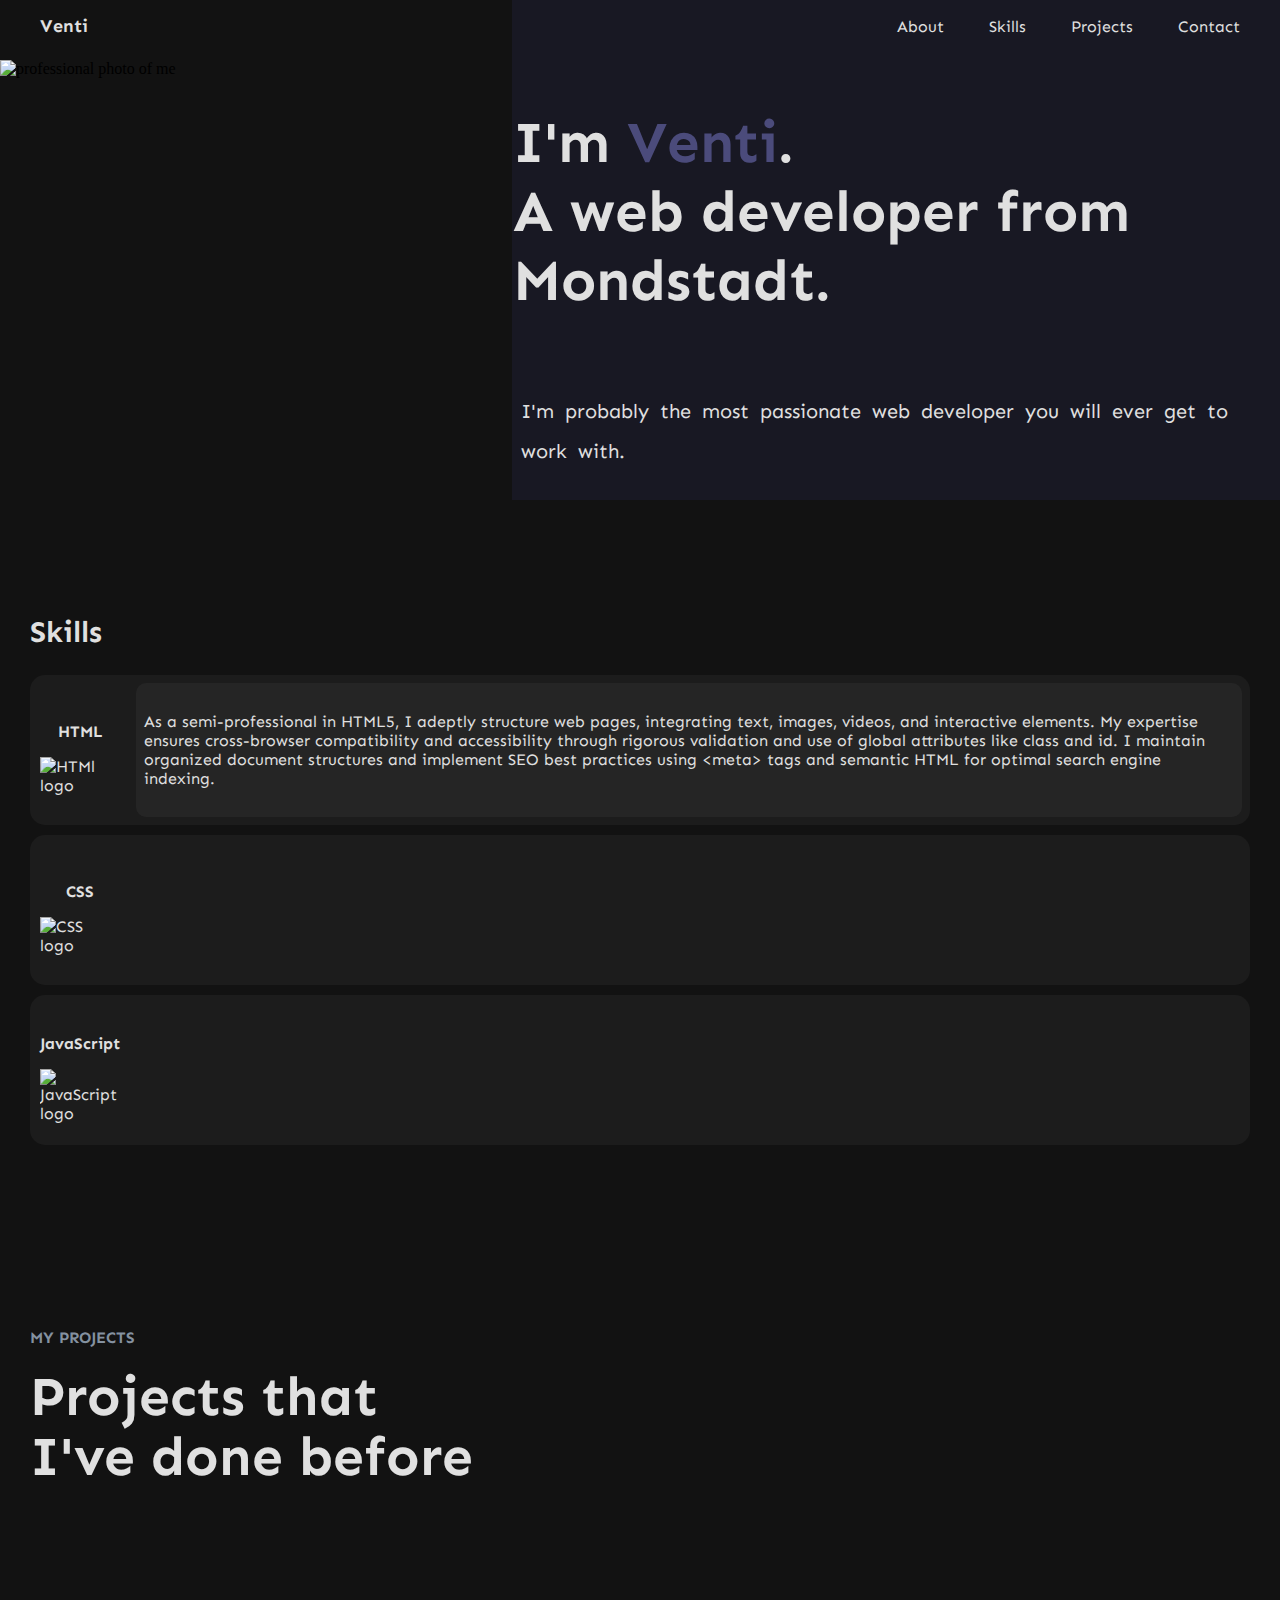
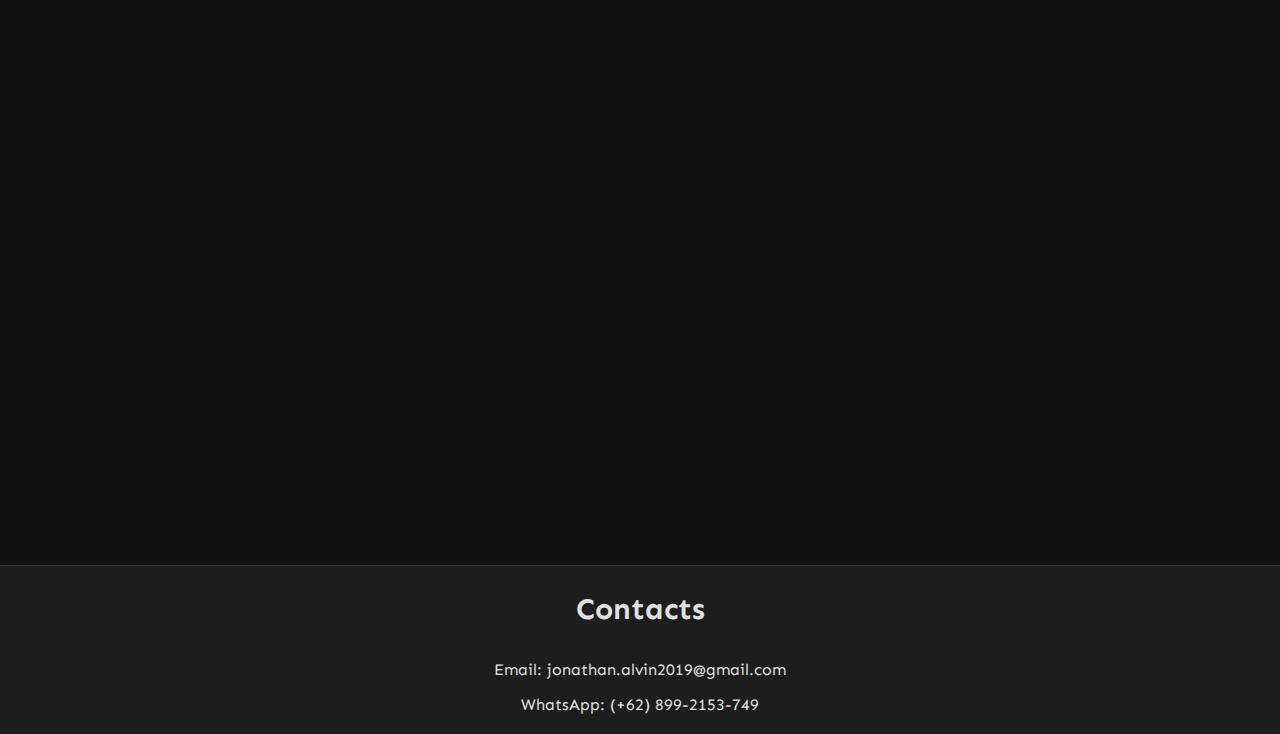
==== index.html @ 46b95735 "Rename 01-project.html to index.html" ====
<!DOCTYPE html>
<html lang="en">
<head>
  <meta charset="UTF-8">
  <meta name="viewport" content="width=device-width, initial-scale=1.0">
  <title>Portofolio</title>
  <link rel="stylesheet" href="styles/01-styles.css">
  <link rel="preconnect" href="https://fonts.googleapis.com">
  <link rel="preconnect" href="https://fonts.gstatic.com" crossorigin>
  <link href="https://fonts.googleapis.com/css2?family=Sen:wght@400..800&display=swap" rel="stylesheet">
</head>
<body>
  <nav id="myNav">
    <div class="name">
      Venti
    </div>

    <div>
      <a href="#about">About</a>
      <a href="#skills">Skills</a>
      <a href="#projects">Projects</a>
      <a href="#contact">Contact</a>
    </div>
    
  </nav>

 <div class="warna-ungu"></div>
  <section id="about">
   
    <img class="be-observed" src="https://static0.gamerantimages.com/wordpress/wp-content/uploads/2021/03/Venti-Cover.jpg" alt="professional photo of me">
    <div class="be-observed">
      <h2> 
      I'm <span class="myName">Venti</span>.<br> A web developer from Mondstadt.
      </h2>
      <p> 
        I'm probably the most passionate web developer you will ever get to work with. 
      </p>
    </div>
    
  </section>

  <section id="skills" class="be-observed skill-container">
    <h2>Skills</h2>
    <div class="skills">
      <div class="skill">
        <div class="skill-name">
          <p>
            HTML
          </p> 
          <img class="program-language-logo" src="photo/html-logo.png" alt="HTMl logo">
        </div>
        <div class="skill-description">
          <p>
            As a semi-professional in HTML5, I adeptly structure web pages, integrating text, images, videos, and  interactive elements. My expertise ensures cross-browser compatibility and accessibility through rigorous validation and use of global attributes like class and id.
            I maintain organized document structures and implement SEO best practices using	&#60;meta&#62; tags and semantic HTML for optimal search engine indexing.
          </p>
        </div>
      </div>
      <div class="skill">
        <div class="skill-name">
          <p>
            CSS
          </p> 
          <img class="program-language-logo" src="photo/css-logo.png" alt="CSS logo">
        </div>
        
      </div>
      <div class="skill">
        <div class="skill-name">
            <p>
              JavaScript
            </p> 
            <img class="program-language-logo" src="photo/JavaScript-logo.png" alt="JavaScript logo">
        </div>
        
      </div>
    </div>
  </section>

  <section id="projects">
    <h2>MY PROJECTS</h2>
    <h3>Projects that I've done before</h3>
    <div class="projects">
      <div class="project project1 be-observed">
        <div class="carousel-container" data-carousel="1">
          <button class="carousel-button prev" onclick="prevSlide(1)">&#10094;</button>
          <button class="carousel-button next" onclick="nextSlide(1)">&#10095;</button>
          <div class="carousel">
              <div class="carousel-item"><img src="photo/project2 main.png" alt="Image 1"></div>
              <div class="carousel-item"><img src="photo/project2 cart.png" alt="Image 2"></div>
          </div>
          
        </div>
        <div class="project-info">
          <h3>Amazon Clone Project</h3>
          <p>
            This project is an Amazon clone that highlights the use of JavaScript to get the data from the backend, generate HTML and create interactive elements. It demonstrates a solid understanding of JavaScript fundamentals, including the Fetch API integration, Model-View-Controller (MVC) method and Object-Oriented Programming (OOP) principles.
          </p>
        </div>
      </div>

      <div class="project project2 be-observed">
        <div class="carousel-container" data-carousel="2">
          <button class="carousel-button prev" onclick="prevSlide(2)">&#10094;</button>
          <button class="carousel-button next" onclick="nextSlide(2)">&#10095;</button>
          <div class="carousel">
              <div class="carousel-item"><img src="photo/project1 photo.png" alt="Image 1"></div>
              <div class="carousel-item"><img src="photo/project1 sidebar.png" alt="Image 2"></div>
              <div class="carousel-item"><img src="photo/project1 subscription.png" alt="Image 3"></div>
              <div class="carousel-item"><img src="photo/project1 you1.png" alt="Image 4"></div>
              <div class="carousel-item"><img src="photo/project1 you2.png" alt="Image 5"></div>
          </div>
        </div>
        <div class="project-info">
          <h3>Youtube Clone Project</h3>
          <p>
            This project is a Youtube clone that replicate the styling and layout of the original website.
            It feature a fluid design that adapts to different device widths, accurate placement of element, and interactive component such as the sidebar menu. This project shocase a strong understanding in HTML and CSS element such as grid and flexbox.
          </p>
        </div>
      </div>
    </div>
  </section>

  <footer id="contact">
    <h2>Contacts</h2>
    <div>
      Email: <a href="mailto:jonathan.alvin2019@gmail.com"> jonathan.alvin2019@gmail.com</a>
    </div>
    <div>
      WhatsApp: (+62) 899-2153-749
    </div>
  </footer>
  

  <script src="scripts/01-script.js"></script>
</body>
</html>
---- styles/01-styles.css ----
:root {
  --background-color: #121212;
  --background-color-secondary: rgba(224,224,224,0.05);
  --text-color-main: rgba(224,224,224);
  --primary: rgb(75, 75, 123);
  --primary-transparent: rgba(0,0,128,0.5);
  --header : #1d1d1d;
}

body,html {
  overflow-x: hidden;
}

.myName {
  color: var(--primary);
}

img {
  width: 10vw;
}

body {
  background-color: var(--background-color);
  margin: 0;
}

h2 {
  font-size: 30px;
}

p,
div,
h2,
h3 {
  color: var(--text-color-main);
  font-family: sen, sans-serif;
}

a {
  color: inherit;
  text-decoration: none;
}

nav {
  position: absolute;
  top: 0;
  left: 0;
  right: 0;
  display: flex;
  flex-direction: row;
  justify-content: space-between;
  align-items: center;
  padding: 15px 20px ;
  z-index: 999;
}

nav>div {
  color: var(--text-color-main);
  font-weight: 600;
  cursor: pointer;
}

.name {
  font-size: 18px;
  margin: 0 0 0 20px;
  font-weight: 700;
}

nav>div>a {
  margin: 0 20px;
  font-weight: 400;
  position: relative;
  text-decoration: none; /* Remove the default underline */
}

nav>div>a::after {
  content: '';
  position: absolute;
  left: 50%;
  bottom: -2px; 
  width: 0;
  height: 2px;
  background-color: var(--primary);
  transition: width 0.3s ease, left 0.3s ease;
  transform: translateX(-50%);
}

nav>div>a:hover::after {
  width: 100%;
  left: 50%;
}


#about {
  display: flex;
  margin-bottom: 80px;
  padding-top: 60px;
}

.warna-ungu {
  background-color: #181823;
  position: absolute;
  z-index: 0;
  top: 0;
  right: 0;
  width: 60vw;
  height: 500px;
}

#about>img {
  width: 600px;
  transform: translateX(-50%);
  object-fit: scale-down;
  opacity: 0;
  transition: opacity 1s, transform 1s;
}

#about>div>h2 {
  font-size: 58px;
}

#about>img.visible {
  transform: translateX(0%);
  opacity: 1;
}

#about>div {
  display: flex;
  position: relative;
  top: 0;
  right: 0;
  flex-direction: column;
  margin-left: 30px;
  border-radius: 15px;
  transform: translateX(50%);
  opacity: 0;
  transition: opacity 1s, transform 1s;
}

#about>div.visible {
  transform: translateX(0%);
  opacity: 1.0;
}

#about>div>p {
  font-size: 20px;
  word-spacing: 5px;
  line-height: 40px;
  padding: 8px 0 8px 8px;
}

#skills {
  padding: 10px 30px;
  margin-bottom: 140px;
  transition: all 0.5s ease-in;
}

.be-observed.skill-container {
  opacity: 0;
}

.be-observed.skill-container.visible {
  opacity: 1;
}

.skill {
  background-color: var(--background-color-secondary);
  margin: 10px 0 10px 0;
  display: flex;
  height: 150px;
  border-radius: 15px;
  width: auto;
}

.skill-name {
  display: flex;
  flex-direction: column;
  align-items: center;
  margin-left: 10px;
  margin-right: 8px;
  justify-content: center;
}

.skill-name>p {
  font-weight: 700;
}

.program-language-logo {
  width: 80px;
}

.skill-description {
  display: flex;
  align-items: center;
  width: auto;
  background-color: var(--background-color-secondary);
  margin: 8px;
  padding: 8px;
  border-radius: 10px;
}


#projects {
  padding: 10px 30px;
}

.projects {
  display: grid;
  grid-template-columns: 1fr 1fr;
}

.project {
  display: grid;
  grid-template-rows: 226px 1fr;
  background-color: var(--background-color-secondary);
  align-items: top;
  justify-content: center;
  width: 550px;
  position: relative;
}

.project2 {
 top: -170px;
}

.carousel-container {
  position: relative;
  width: 550px;
  height: 226px;
  max-width: 600px;
  overflow: hidden;
  box-shadow: 0 4px 8px rgba(0, 0, 0, 0.2);
}

.carousel {
  display: flex;
  transition: transform 0.5s;
}

.carousel-item {
  min-width: 100%;
  height: 100%;
  box-sizing: border-box;
}

.carousel-item img {
  width: 100%;
  display: block;
  object-fit: scale-down;
}

.carousel-button {
  position: absolute;
  align-items: center;
  justify-content: center;
  top: 50%;
  transform: translateY(-50%);
  background-color: rgba(0, 0, 0, 0.5);
  border: none;
  color: white;
  font-size: 10px;
  width: 16px;
  height: 16px;
  cursor: pointer;
  border-radius: 10px;
  padding-left: 4px;
  z-index: 10;
}

.carousel-button.prev {
  left: 10px;
}

.carousel-button.next {
  right: 10px;
}

.project-info {
  width: 100%;
  height: auto;
  box-sizing: border-box;
  padding: 0px 16px 16px 16px;
}

#projects>h2 {
  font-size: 16px;
  color: rgb(132, 145, 160);
}

#projects>h3 {
  font-size: 55px;
  color: var(--text-color-main);
  width: 450px;
  font-weight: 700;
  line-height: 60px;
  text-size-adjust: 100%;
  margin-top: 20px;
}

.project-info>h3 {
  font-size: 24px;
  margin-bottom: 18px;
}

.project-info>p {
  font-size: 18px;
  word-spacing: 5px;
  line-height: 30px;
  margin: 0;
}

.project1 {
  opacity: 0;
  transform: translateX(-50%);
  transition: 0.5s ease-in-out;
}

.project1.visible {
  opacity: 1;
  transform: translateX(0);
}

.project2 {
  opacity: 0;
  transform: translateX(50%);
  transition: 0.5s ease-in-out;
}

.project2.visible {
  opacity: 1;
  transform: translateX(0);
}


#contact {
  display: flex;
  flex-direction: column;
  justify-content: center;
  align-items: center;
  background-color: var(--header);
  border-top: rgba(89, 89, 89, 0.45) 0.5px solid;
  margin-top: 90px;
  padding-bottom: 12px;
}

footer>div {
  margin: 8px;
}
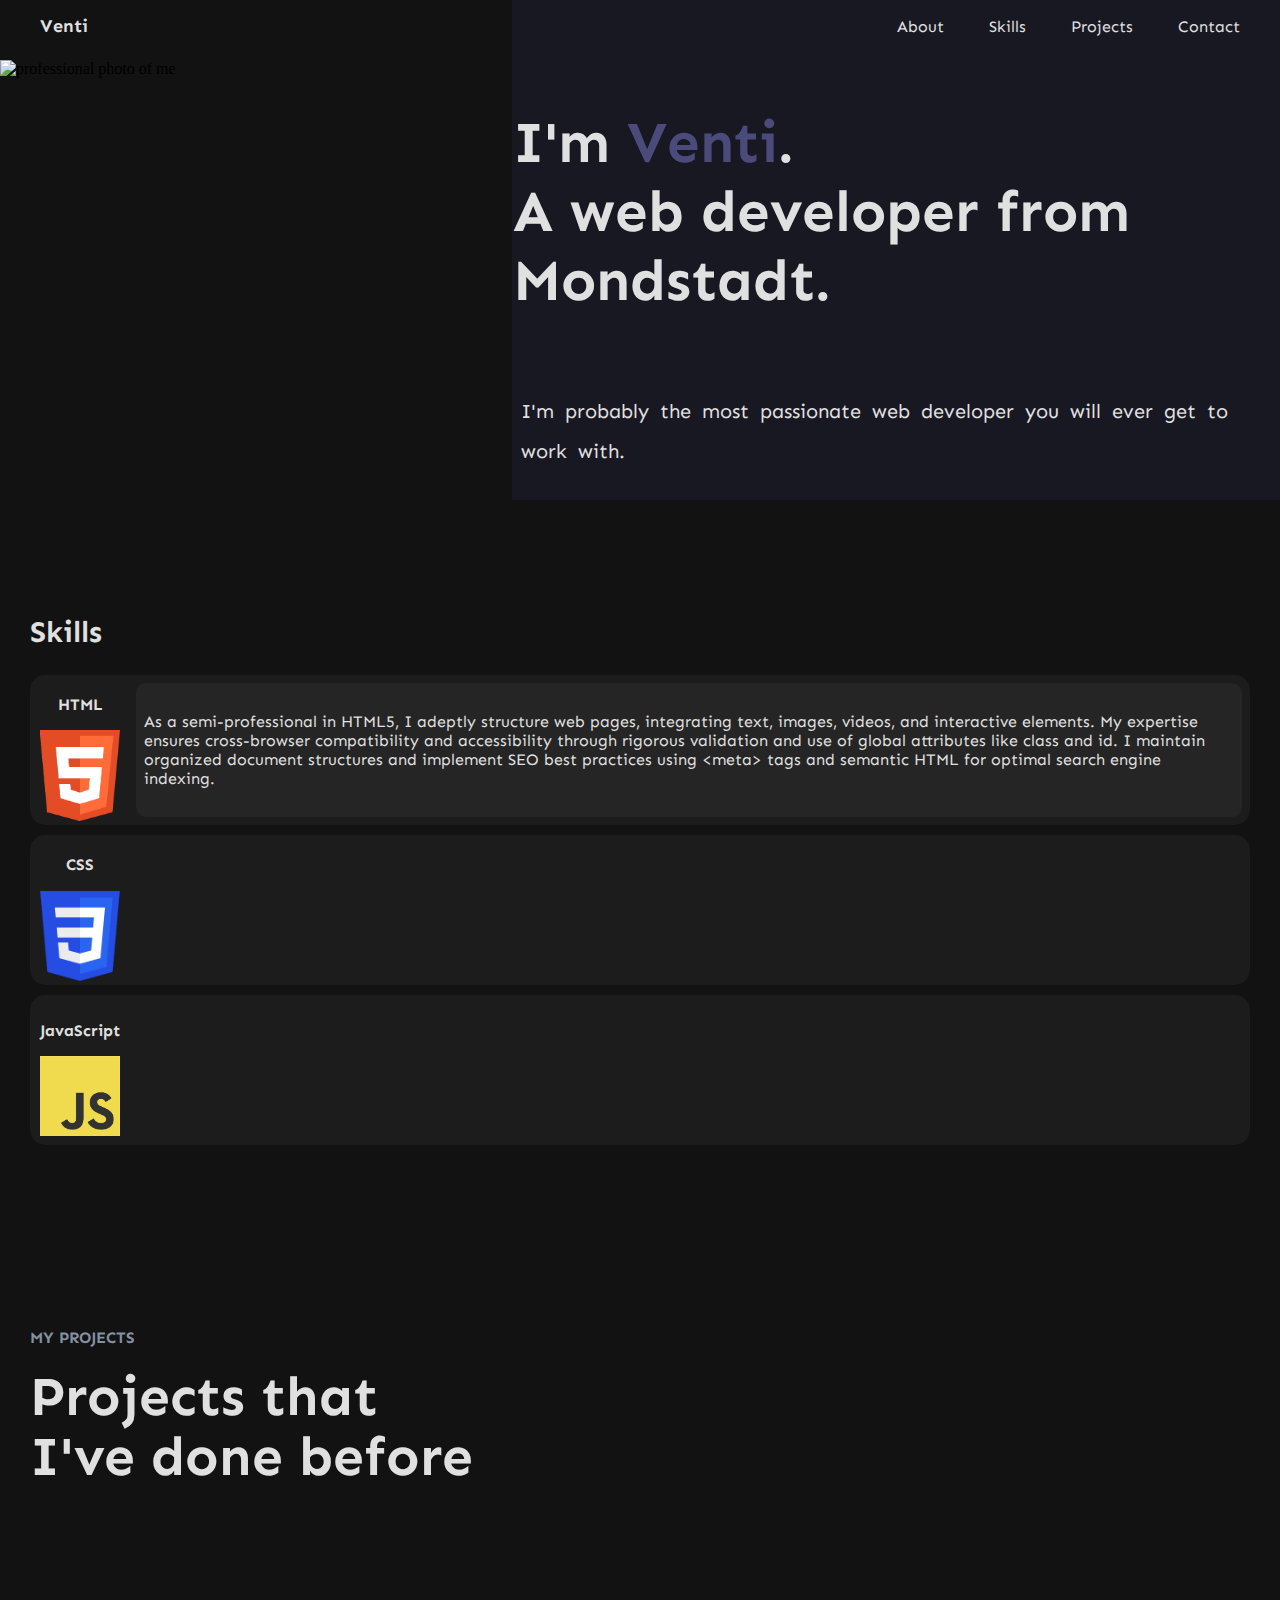
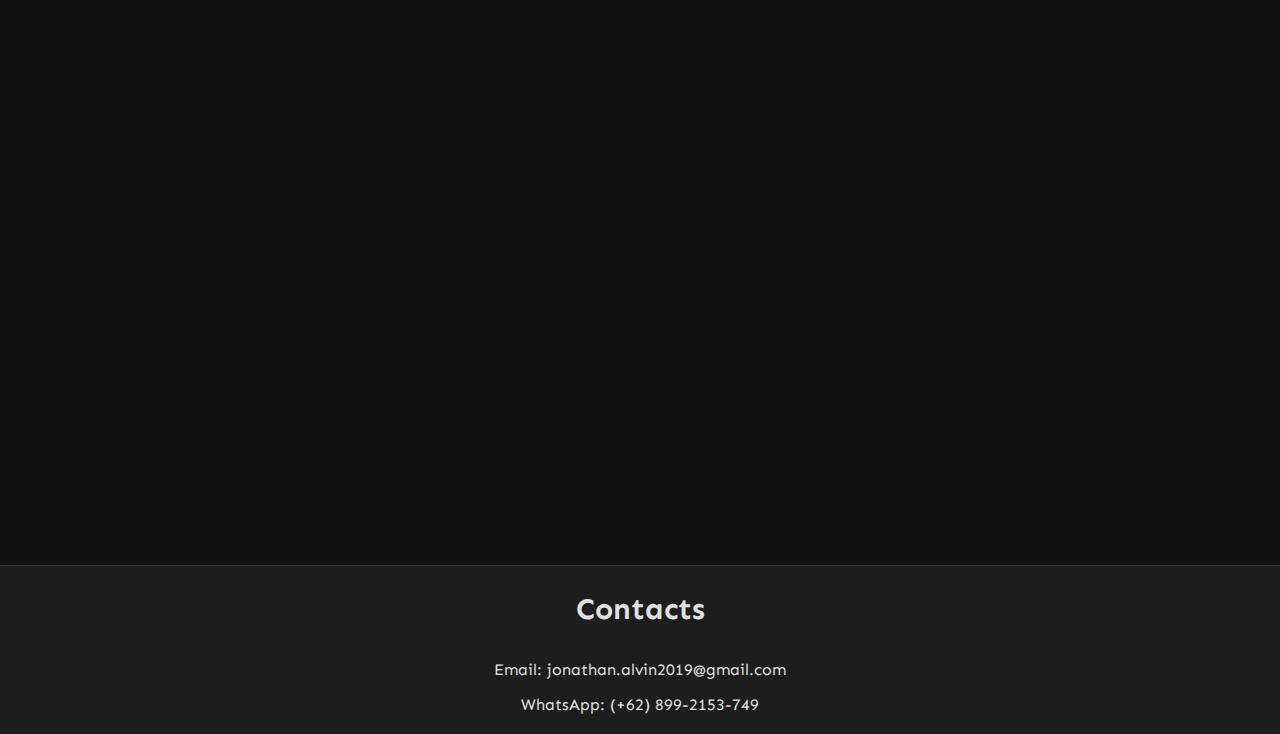
==== commit 7ccb5c2e: "Update index.html" ====
--- a/index.html
+++ b/index.html
@@ -47,7 +47,7 @@
           <p>
             HTML
           </p> 
-          <img class="program-language-logo" src="photo/html-logo.png" alt="HTMl logo">
+          <img class="program-language-logo" src="html-logo.png" alt="HTMl logo">
         </div>
         <div class="skill-description">
           <p>
@@ -61,7 +61,7 @@
           <p>
             CSS
           </p> 
-          <img class="program-language-logo" src="photo/css-logo.png" alt="CSS logo">
+          <img class="program-language-logo" src="css-logo.png" alt="CSS logo">
         </div>
         
       </div>
@@ -70,7 +70,7 @@
             <p>
               JavaScript
             </p> 
-            <img class="program-language-logo" src="photo/JavaScript-logo.png" alt="JavaScript logo">
+            <img class="program-language-logo" src="JavaScript-logo.png" alt="JavaScript logo">
         </div>
         
       </div>
@@ -86,8 +86,8 @@
           <button class="carousel-button prev" onclick="prevSlide(1)">&#10094;</button>
           <button class="carousel-button next" onclick="nextSlide(1)">&#10095;</button>
           <div class="carousel">
-              <div class="carousel-item"><img src="photo/project2 main.png" alt="Image 1"></div>
-              <div class="carousel-item"><img src="photo/project2 cart.png" alt="Image 2"></div>
+              <div class="carousel-item"><img src="project2 main.png" alt="Image 1"></div>
+              <div class="carousel-item"><img src="project2 cart.png" alt="Image 2"></div>
           </div>
           
         </div>
@@ -104,11 +104,11 @@
           <button class="carousel-button prev" onclick="prevSlide(2)">&#10094;</button>
           <button class="carousel-button next" onclick="nextSlide(2)">&#10095;</button>
           <div class="carousel">
-              <div class="carousel-item"><img src="photo/project1 photo.png" alt="Image 1"></div>
-              <div class="carousel-item"><img src="photo/project1 sidebar.png" alt="Image 2"></div>
-              <div class="carousel-item"><img src="photo/project1 subscription.png" alt="Image 3"></div>
-              <div class="carousel-item"><img src="photo/project1 you1.png" alt="Image 4"></div>
-              <div class="carousel-item"><img src="photo/project1 you2.png" alt="Image 5"></div>
+              <div class="carousel-item"><img src="project1 photo.png" alt="Image 1"></div>
+              <div class="carousel-item"><img src="project1 sidebar.png" alt="Image 2"></div>
+              <div class="carousel-item"><img src="project1 subscription.png" alt="Image 3"></div>
+              <div class="carousel-item"><img src="project1 you1.png" alt="Image 4"></div>
+              <div class="carousel-item"><img src="project1 you2.png" alt="Image 5"></div>
           </div>
         </div>
         <div class="project-info">
